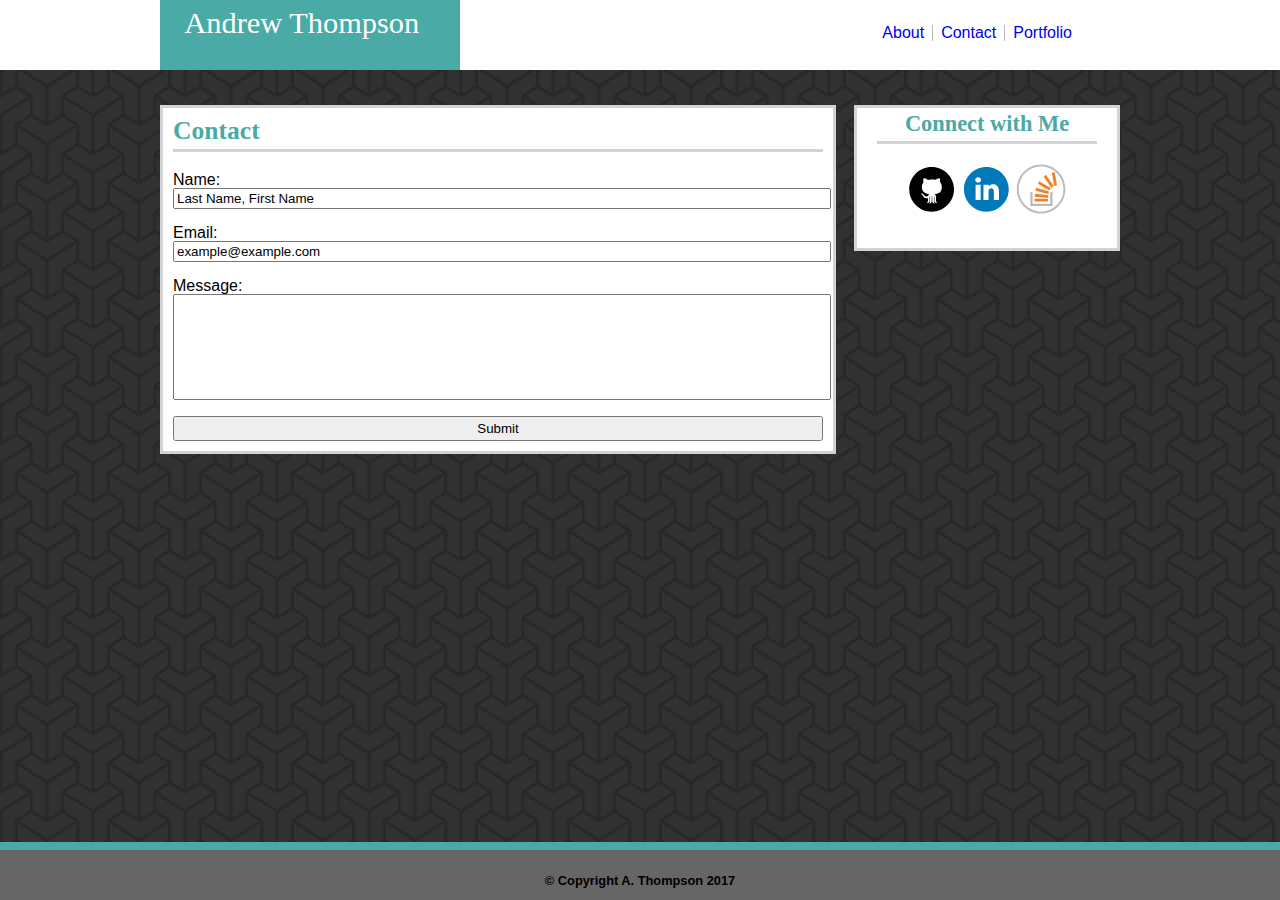
==== contact.html @ 08b724f3 "Just starting .. adding bootstrap cdn" ====
<!DOCTYPE html>
<html>
  <head>
    <meta charset="utf-8">
    <title>Basic Portfolio</title>
    <link rel="stylesheet" href="css/reset.css">
    <link rel="stylesheet" href="css/style.css">
  </head>
  <body>



    <header>
      <div class="topbar">
          <h1 class="header">Andrew Thompson</h1>
        <!-- Nav Section -->
        <ul>
          <li>
            <a class="top-menu" href="portfolio.html">Portfolio</a>
          </li>
          <li>
            <a class="top-menu" href="contact.html">Contact</a>
          </li>
          <li>
            <a class="top-menu" href="index.html">About</a>
          </li>
        </ul>
        </div>
    </header>
    <!-- Needs alignment and copypaste to other 2 pages -->
  <div class="container">

    <div class="main-section">
      <h2>Contact</h2>
    <form class="#" action="index.html" method="post">
      Name: <br>
      <input type="text" name="name" value="Last Name, First Name">
      <br><br>
      Email: <br>
      <input type="text" name="" value="example@example.com">
      <br><br>
      Message: <br>
      <input id="formMessage" type="text" name="Message" value="">
      <br><br>

      <input id="submit" type="submit" name="" value="Submit">
    </form>
    </div>

    <!-- Need to add <a>'s that connect to my profiles -->
    <div class="sidebar">
      <h3>Connect with Me</h3>

      <div class="links">
      <a href="https://www.github.com/ATwrx"><img class="small-pic" src="images/github.svg" alt="Link to GitHub"></a>
      <a href="https://www.linkedin.com/in/ayeteewebdesigns/"><img class="small-pic" src="images/linkedin.svg" alt="Link to Linkedin Profile"></a>
      <a href="https://stackoverflow.com/users/7949377/andrew-thompson?tab=profile"><img class="small-pic" src="images/stackoverflow.svg" alt="Link to StackOverflow"></a>
      </div>



</div>
</div>
  <footer>
    <p class="footer">&copy;&nbsp;Copyright A. Thompson 2017</p>
  </footer>


  </body>
</html>
---- css/style.css ----
/* * {
  border: 2px solid red;
} */

@media screen and (min-width: 980px) {


html, body {
  height: 100%;
  width: 100%;
  margin: 0;
  background-image: url("../images/bg.png");
  background-repeat: repeat;
  font-family: 'Arial', 'Helvetica Nue', Helvetica, sans-serif;
}

.container {
  width: 960px;
  margin: 0 auto;

}

/*
Top Bar
*/
header {

  width: 100%;
  background: #ffffff;
  border:0px 1px solid #cccccc;
  height: 70px;
  margin: 0 auto;
  margin-bottom: 2.2em;

}
.topbar {
  align-self: center;
  width: 960px;
  align-content: center;
  margin: 0 auto;
}
header h1 {
  text-indent: 0.8em;
  font-size: 1.9em;
  font-weight: 500;
  width: 300px;
  float: left;
  height: 62px;
  position: relative;
  bottom: 13px;
  padding-top: 21px;
  color: white;
  background: #4aaaa5;
}
header ul{
 list-style-type: none;
 margin-right: 40px;
 padding-top: 25px;

}
header li {
  text-decoration: none;
  float: right;
  vertical-align: middle;
  border-right: 1px solid #bbb;
}
header li:first-child {
  border-right: none;
}
header a:hover {
    background-color: lightgray;
}
header a:active {
  color: #FF00FF;
}
header a {
  display: inline;
  padding: 8px;
  text-decoration: none;

}

/*
 Heading size
*/

h1, h2, h3, h4 {
  font-family: 'Georgia', Times, 'Times New Roman', serif;
}
h2, h3, h4 {
  color: #4aaaa5;
  font-weight: bold;
}
h2 {
  font-size: 1.6em;
  border-bottom: 3px solid lightgrey;
  margin-bottom: 20px;
  padding-bottom: 5px;
  padding-up: 5px;
}

h3 {
  font-size: 1.4em;
}

h4 {
  font-size: 1.2em;
}


/* Main Body Area */

.content-area {
  width: 960px;

}
.main-section {
  height: auto;
  width: 650px;
  float: left;
  background: white;
  border: 3px solid lightgray;
  padding: 10px 10px;
}
/*
Index Page
*/
.main-section{
  margin-bottom: 100px;
}
.main-section p {
  font-size: 1.1em;
  line-height: 1.6em;
  text-indent: 2em;
}
.small-pic {
  width: 50px;
  height: 50px;
}
#my-pic {
  width: 100px;
  height: 100px;
}

/*
Form Page
*/

 form input {
   width: 100%
 }
 #formMessage {
   height: 100px;
 }
 #submit {
   height: 25px;
 }

/*
Portfolio
*/
.flex-container {
  display: flex;

}
.flex-obj {
  width: 280px;
  height: 280px;
  margin: 12px;
  padding: 5px;
}
.banner {
  position: relative;
  bottom: 100px;
  text-align: center;
  background: #4aaaa5;
  color: white;
  width: 300px;
  height: 45px;
  padding-top: 8px;
}

/*
Links on the Side
*/
.sidebar {
  float: right;
  width: 260px;
  height: 140px;
  background: white;
  border: 3px solid lightgray;
  /*margin: 10px 10px;*/
}
.sidebar h3 {
  text-align: center;
  padding-top: 5px;
  padding-bottom: 5px;
  margin-left:20px;
  border-bottom: 3px solid lightgrey;
  width: 220px;
}
.sidebar a {
  display: inline-block;
}
.links {
  padding-left: 50px;
  margin-top: 20px;

}
/*Footer Area*/

footer {
  text-align: center;
  position: fixed;
  bottom: 0;
  width:100%;
  background: #666666;
  height: 50px;
  border-top: 8px solid #4aaaa5;
}
.footer {
  font-weight: bold;
  padding-top: 25px;
  font-size: .8em;
}
}

@media screen and (min width:768px)  {
  header {
    width: 768px;
  }
}
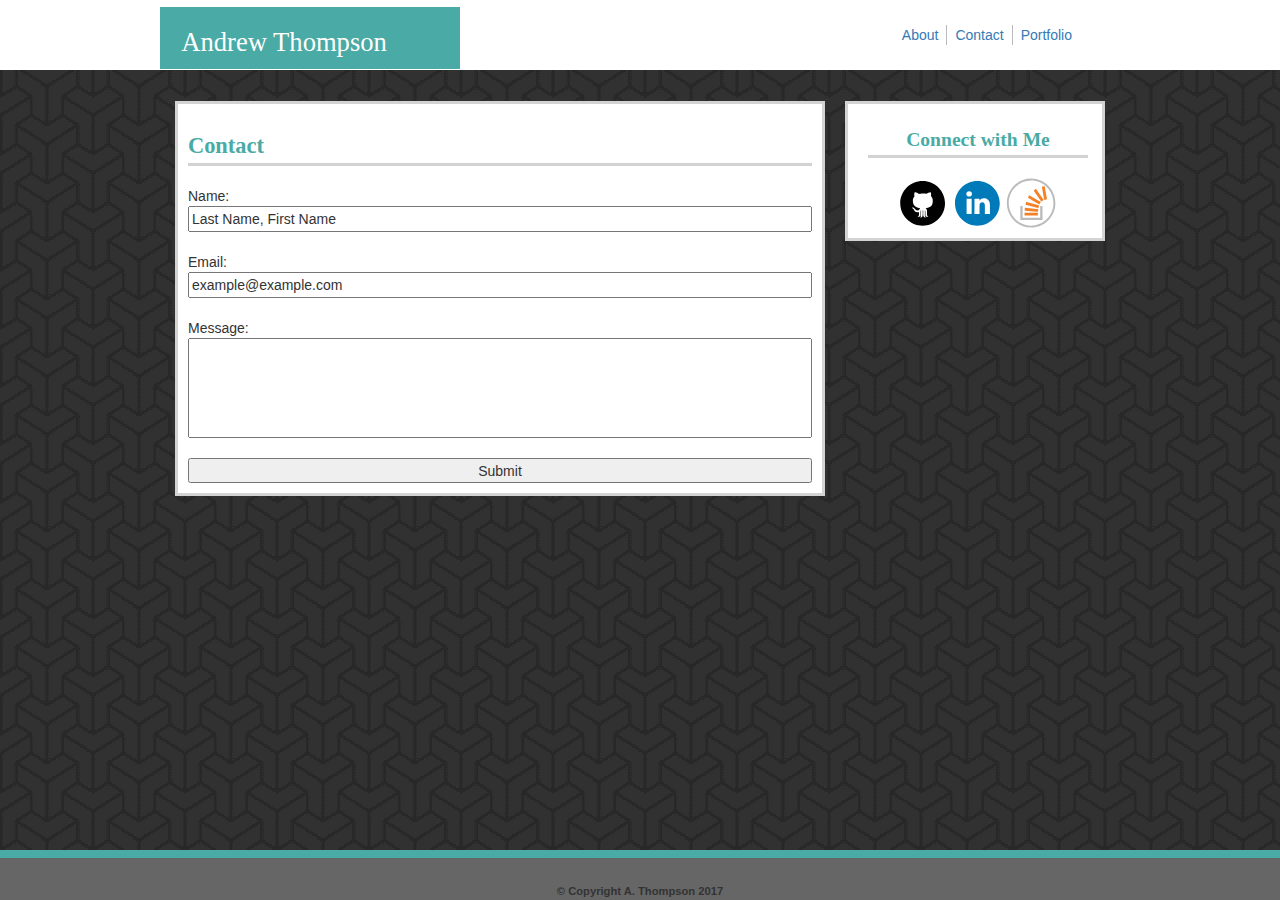
==== commit 1ea9bded: "added pic" ====
--- a/contact.html
+++ b/contact.html
@@ -4,6 +4,7 @@
     <meta charset="utf-8">
     <title>Basic Portfolio</title>
     <link rel="stylesheet" href="css/reset.css">
+    <link rel="stylesheet" href="https://maxcdn.bootstrapcdn.com/bootstrap/3.3.7/css/bootstrap.min.css">
     <link rel="stylesheet" href="css/style.css">
   </head>
   <body>
--- a/css/style.css
+++ b/css/style.css
@@ -2,10 +2,6 @@
 /* * {
   border: 2px solid red;
 } */
-
-@media screen and (min-width: 980px) {
-
-
 html, body {
   height: 100%;
   width: 100%;
@@ -139,8 +135,10 @@
   height: 50px;
 }
 #my-pic {
-  width: 100px;
-  height: 100px;
+  width: 20%;
+  height: 20%;
+  margin-right: 35px;
+
 }
 
 /*
@@ -224,10 +222,3 @@
   padding-top: 25px;
   font-size: .8em;
 }
-}
-
-@media screen and (min width:768px)  {
-  header {
-    width: 768px;
-  }
-}
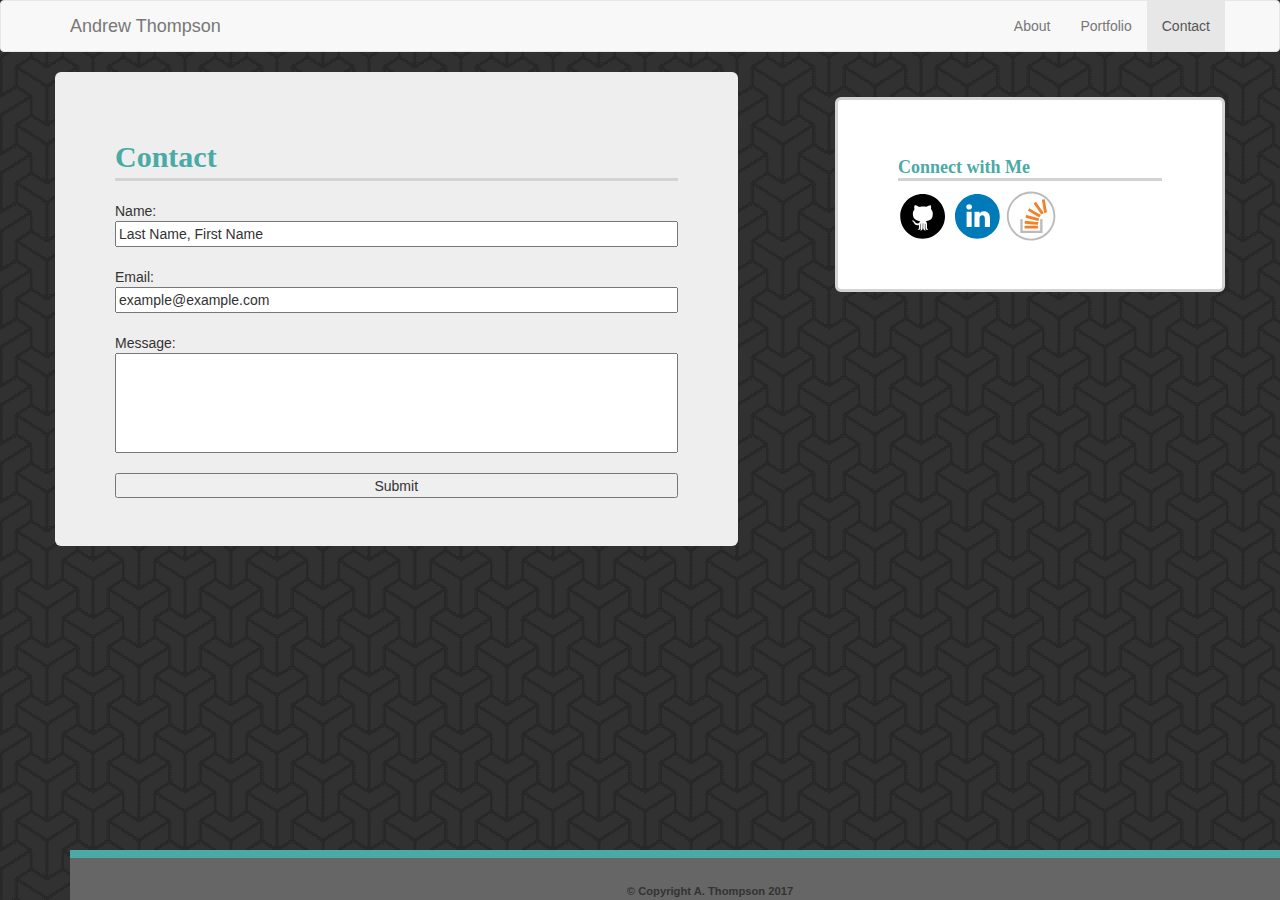
==== commit 52de1860: "Looks much nicer now." ====
--- a/contact.html
+++ b/contact.html
@@ -1,71 +1,85 @@
 <!DOCTYPE html>
 <html>
-  <head>
-    <meta charset="utf-8">
-    <title>Basic Portfolio</title>
-    <link rel="stylesheet" href="css/reset.css">
-    <link rel="stylesheet" href="https://maxcdn.bootstrapcdn.com/bootstrap/3.3.7/css/bootstrap.min.css">
-    <link rel="stylesheet" href="css/style.css">
-  </head>
-  <body>
+
+<head>
+  <meta charset="utf-8">
+  <title>Basic Portfolio</title>
+  <link rel="stylesheet" href="css/reset.css">
+  <link rel="stylesheet" href="https://maxcdn.bootstrapcdn.com/bootstrap/3.3.7/css/bootstrap.min.css">
+  <link rel="stylesheet" href="css/style.css">
+</head>
+
+<body>
 
 
 
-    <header>
-      <div class="topbar">
-          <h1 class="header">Andrew Thompson</h1>
+  <header>
+    <div class="navbar navbar-default">
+      <div class="container">
+        <a class="navbar-brand hidden-xs" href="https://atwrx.github.io">Andrew Thompson</a>
         <!-- Nav Section -->
-        <ul>
-          <li>
-            <a class="top-menu" href="portfolio.html">Portfolio</a>
-          </li>
-          <li>
-            <a class="top-menu" href="contact.html">Contact</a>
-          </li>
-          <li>
-            <a class="top-menu" href="index.html">About</a>
-          </li>
-        </ul>
+        <div class="navbar-right">
+          <ul class="nav navbar-nav">
+            <li>
+              <a href="index.html">About</a>
+            </li>
+            <li>
+              <a href="portfolio.html">Portfolio</a>
+            </li>
+            <li class="active">
+              <a href="contact.html">Contact</a>
+            </li>
+          </ul>
         </div>
-    </header>
-    <!-- Needs alignment and copypaste to other 2 pages -->
+      </div>
+    </div>
+  </header>
+  <!-- Needs alignment and copypaste to other 2 pages -->
   <div class="container">
+<div class="row">
+  <div class=" col-xs-12 col-md-7 jumbotron">
+      <h2>Contact</h2>
+      <form class="#" action="index.html" method="post">
+        Name:
+        <br>
+        <input type="text" name="name" value="Last Name, First Name">
+        <br>
+        <br> Email:
+        <br>
+        <input type="text" name="" value="example@example.com">
+        <br>
+        <br> Message:
+        <br>
+        <input id="formMessage" type="text" name="Message" value="">
+        <br>
+        <br>
 
-    <div class="main-section">
-      <h2>Contact</h2>
-    <form class="#" action="index.html" method="post">
-      Name: <br>
-      <input type="text" name="name" value="Last Name, First Name">
-      <br><br>
-      Email: <br>
-      <input type="text" name="" value="example@example.com">
-      <br><br>
-      Message: <br>
-      <input id="formMessage" type="text" name="Message" value="">
-      <br><br>
-
-      <input id="submit" type="submit" name="" value="Submit">
-    </form>
+        <input id="submit" type="submit" name="" value="Submit">
+      </form>
     </div>
 
     <!-- Need to add <a>'s that connect to my profiles -->
-    <div class="sidebar">
-      <h3>Connect with Me</h3>
+      <div class="col-xs-12 col-md-4 col-md-offset-1  jumbotron sidebar">
+        <h4>Connect with Me</h4>
 
-      <div class="links">
-      <a href="https://www.github.com/ATwrx"><img class="small-pic" src="images/github.svg" alt="Link to GitHub"></a>
-      <a href="https://www.linkedin.com/in/ayeteewebdesigns/"><img class="small-pic" src="images/linkedin.svg" alt="Link to Linkedin Profile"></a>
-      <a href="https://stackoverflow.com/users/7949377/andrew-thompson?tab=profile"><img class="small-pic" src="images/stackoverflow.svg" alt="Link to StackOverflow"></a>
+        <div class="links">
+          <a href="https://www.github.com/ATwrx">
+            <img class="small-pic" src="images/github.svg" alt="Link to GitHub">
+          </a>
+          <a href="https://www.linkedin.com/in/ayeteewebdesigns/">
+            <img class="small-pic" src="images/linkedin.svg" alt="Link to Linkedin Profile">
+          </a>
+          <a href="https://stackoverflow.com/users/7949377/andrew-thompson?tab=profile">
+            <img class="small-pic" src="images/stackoverflow.svg" alt="Link to StackOverflow">
+          </a>
+        </div>
       </div>
-
-
-
-</div>
-</div>
+  </div>
   <footer>
     <p class="footer">&copy;&nbsp;Copyright A. Thompson 2017</p>
   </footer>
 
 
-  </body>
+</body>
+
 </html>
--- a/css/style.css
+++ b/css/style.css
@@ -11,132 +11,33 @@
   font-family: 'Arial', 'Helvetica Nue', Helvetica, sans-serif;
 }
 
-.container {
-  width: 960px;
-  margin: 0 auto;
+h1, h2, h3, h4 {
+  font-family: 'Georgia', Times, 'Times New Roman', serif;
+  color: #4aaaa5;
+  font-weight: bold;
+  border-bottom: 3px solid lightgrey;
 
 }
-
-/*
-Top Bar
-*/
-header {
-
-  width: 100%;
-  background: #ffffff;
-  border:0px 1px solid #cccccc;
-  height: 70px;
-  margin: 0 auto;
-  margin-bottom: 2.2em;
-
-}
-.topbar {
-  align-self: center;
-  width: 960px;
-  align-content: center;
-  margin: 0 auto;
-}
-header h1 {
-  text-indent: 0.8em;
-  font-size: 1.9em;
-  font-weight: 500;
-  width: 300px;
-  float: left;
-  height: 62px;
-  position: relative;
-  bottom: 13px;
-  padding-top: 21px;
-  color: white;
-  background: #4aaaa5;
-}
-header ul{
- list-style-type: none;
- margin-right: 40px;
- padding-top: 25px;
-
-}
-header li {
-  text-decoration: none;
-  float: right;
-  vertical-align: middle;
-  border-right: 1px solid #bbb;
-}
-header li:first-child {
-  border-right: none;
-}
-header a:hover {
-    background-color: lightgray;
-}
-header a:active {
-  color: #FF00FF;
-}
-header a {
-  display: inline;
-  padding: 8px;
-  text-decoration: none;
-
-}
-
-/*
- Heading size
-*/
-
-h1, h2, h3, h4 {
-  font-family: 'Georgia', Times, 'Times New Roman', serif;
-}
-h2, h3, h4 {
-  color: #4aaaa5;
-  font-weight: bold;
-}
-h2 {
-  font-size: 1.6em;
+ h2 {
   border-bottom: 3px solid lightgrey;
   margin-bottom: 20px;
   padding-bottom: 5px;
-  padding-up: 5px;
-}
-
-h3 {
-  font-size: 1.4em;
-}
-
-h4 {
-  font-size: 1.2em;
 }
 
 
-/* Main Body Area */
 
-.content-area {
-  width: 960px;
 
-}
-.main-section {
-  height: auto;
-  width: 650px;
-  float: left;
-  background: white;
-  border: 3px solid lightgray;
-  padding: 10px 10px;
-}
 /*
 Index Page
 */
-.main-section{
-  margin-bottom: 100px;
-}
-.main-section p {
-  font-size: 1.1em;
-  line-height: 1.6em;
-  text-indent: 2em;
-}
+
 .small-pic {
   width: 50px;
   height: 50px;
 }
 #my-pic {
-  width: 20%;
-  height: 20%;
+  width: 25%;
+  height: 25%;
   margin-right: 35px;
 
 }
@@ -183,29 +84,17 @@
 Links on the Side
 */
 .sidebar {
-  float: right;
-  width: 260px;
-  height: 140px;
   background: white;
   border: 3px solid lightgray;
-  /*margin: 10px 10px;*/
+  margin-top: 25px;
+  
 }
-.sidebar h3 {
-  text-align: center;
-  padding-top: 5px;
-  padding-bottom: 5px;
-  margin-left:20px;
-  border-bottom: 3px solid lightgrey;
-  width: 220px;
-}
+
 .sidebar a {
   display: inline-block;
 }
-.links {
-  padding-left: 50px;
-  margin-top: 20px;
 
-}
+
 /*Footer Area*/
 
 footer {
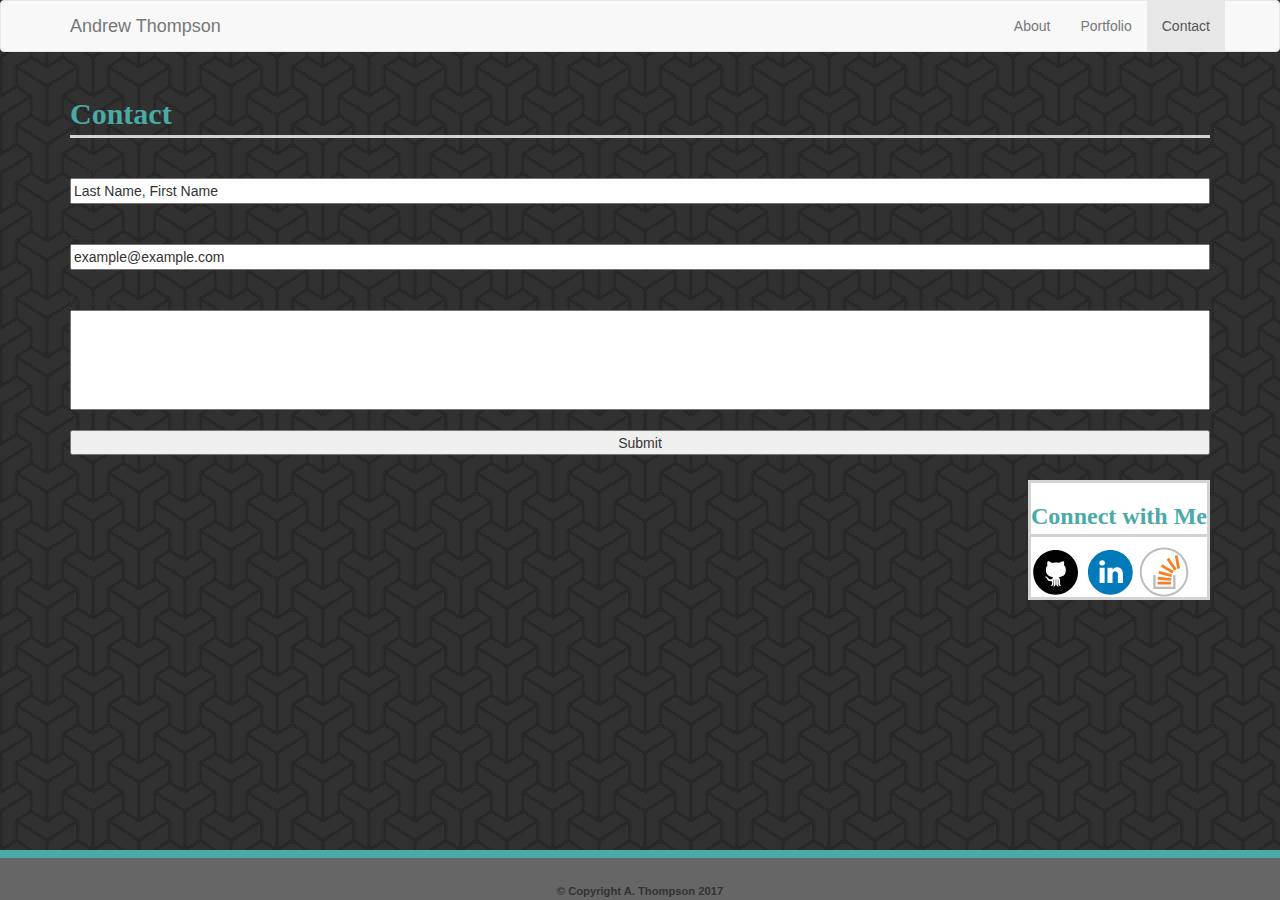
==== commit 56944269: "moving workstations" ====
--- a/contact.html
+++ b/contact.html
@@ -16,8 +16,7 @@
   <header>
     <div class="navbar navbar-default">
       <div class="container">
-        <a class="navbar-brand hidden-xs" href="https://atwrx.github.io">Andrew Thompson</a>
-        <!-- Nav Section -->
+        <a class="navbar-brand" href="#">Andrew Thompson</a>
         <div class="navbar-right">
           <ul class="nav navbar-nav">
             <li>
@@ -36,8 +35,8 @@
   </header>
   <!-- Needs alignment and copypaste to other 2 pages -->
   <div class="container">
-<div class="row">
-  <div class=" col-xs-12 col-md-7 jumbotron">
+
+    <div class="main-section">
       <h2>Contact</h2>
       <form class="#" action="index.html" method="post">
         Name:
@@ -59,21 +58,24 @@
     </div>
 
     <!-- Need to add <a>'s that connect to my profiles -->
-      <div class="col-xs-12 col-md-4 col-md-offset-1  jumbotron sidebar">
-        <h4>Connect with Me</h4>
+    <div class="sidebar">
+      <h3>Connect with Me</h3>
 
-        <div class="links">
-          <a href="https://www.github.com/ATwrx">
-            <img class="small-pic" src="images/github.svg" alt="Link to GitHub">
-          </a>
-          <a href="https://www.linkedin.com/in/ayeteewebdesigns/">
-            <img class="small-pic" src="images/linkedin.svg" alt="Link to Linkedin Profile">
-          </a>
-          <a href="https://stackoverflow.com/users/7949377/andrew-thompson?tab=profile">
-            <img class="small-pic" src="images/stackoverflow.svg" alt="Link to StackOverflow">
-          </a>
-        </div>
+      <div class="links">
+        <a href="https://www.github.com/ATwrx">
+          <img class="small-pic" src="images/github.svg" alt="Link to GitHub">
+        </a>
+        <a href="https://www.linkedin.com/in/ayeteewebdesigns/">
+          <img class="small-pic" src="images/linkedin.svg" alt="Link to Linkedin Profile">
+        </a>
+        <a href="https://stackoverflow.com/users/7949377/andrew-thompson?tab=profile">
+          <img class="small-pic" src="images/stackoverflow.svg" alt="Link to StackOverflow">
+        </a>
       </div>
+
+
+
+    </div>
   </div>
   <footer>
     <p class="footer">&copy;&nbsp;Copyright A. Thompson 2017</p>
@@ -82,4 +84,4 @@
 
 </body>
 
-</html>
+</html>--- a/css/style.css
+++ b/css/style.css
@@ -11,18 +11,29 @@
   font-family: 'Arial', 'Helvetica Nue', Helvetica, sans-serif;
 }
 
+header {
+  margin-bottom: 25px;
+}
+
+/*
+ Heading size
+*/
+
+
+
 h1, h2, h3, h4 {
   font-family: 'Georgia', Times, 'Times New Roman', serif;
   color: #4aaaa5;
   font-weight: bold;
   border-bottom: 3px solid lightgrey;
-
+  
 }
  h2 {
+  /* font-size: 1.6em; */
   border-bottom: 3px solid lightgrey;
   margin-bottom: 20px;
   padding-bottom: 5px;
-}
+} 
 
 
 
@@ -36,9 +47,9 @@
   height: 50px;
 }
 #my-pic {
-  width: 25%;
-  height: 25%;
-  margin-right: 35px;
+  width: 30%;
+  height: 30%;
+  /* margin-right: 35px; */
 
 }
 
@@ -84,12 +95,22 @@
 Links on the Side
 */
 .sidebar {
+  float: right;
+  /* width: 260px;
+  height: 140px; */
   background: white;
   border: 3px solid lightgray;
+  /*margin: 10px 10px;*/
   margin-top: 25px;
-  
 }
-
+.sidebar h3 {
+  text-align: center;
+ 
+  padding-bottom: 5px;
+  /* margin-left:20px;  */
+  border-bottom: 3px solid lightgrey;
+  /* width: 220px; */
+}
 .sidebar a {
   display: inline-block;
 }
